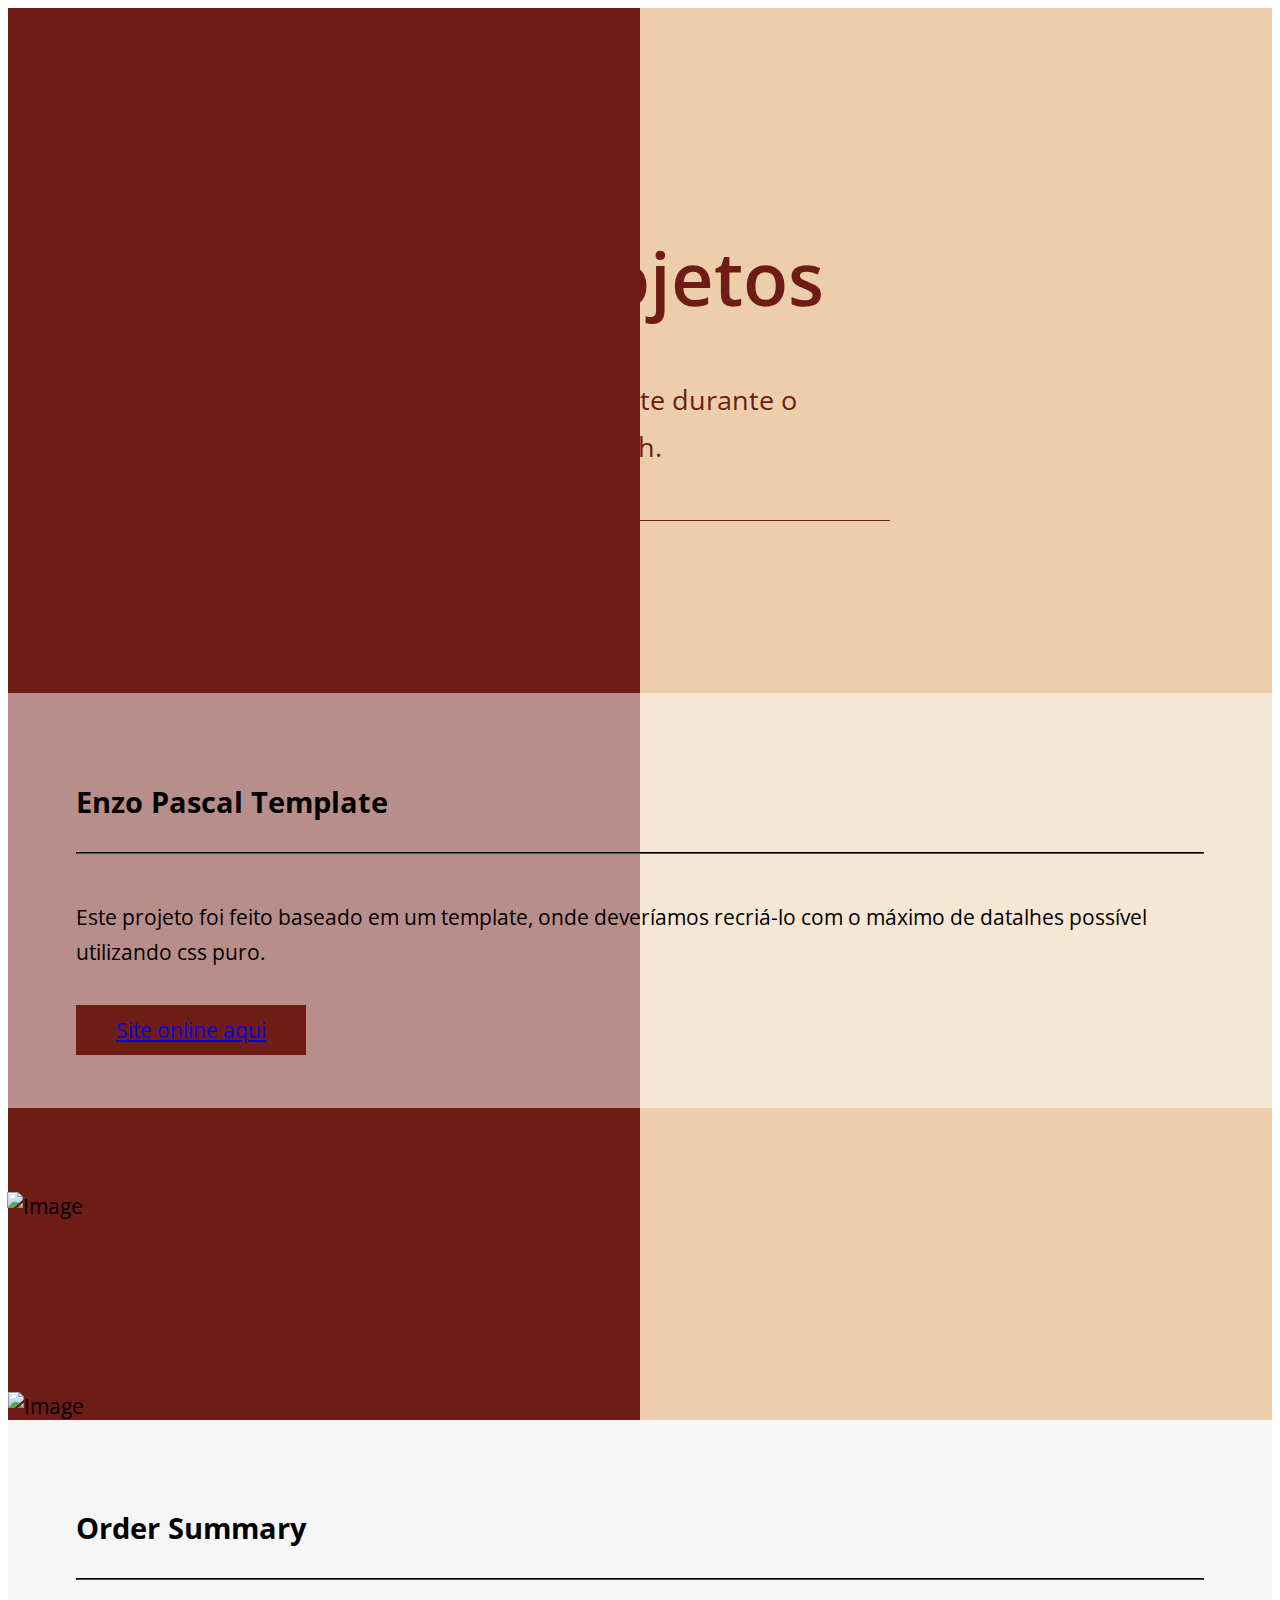
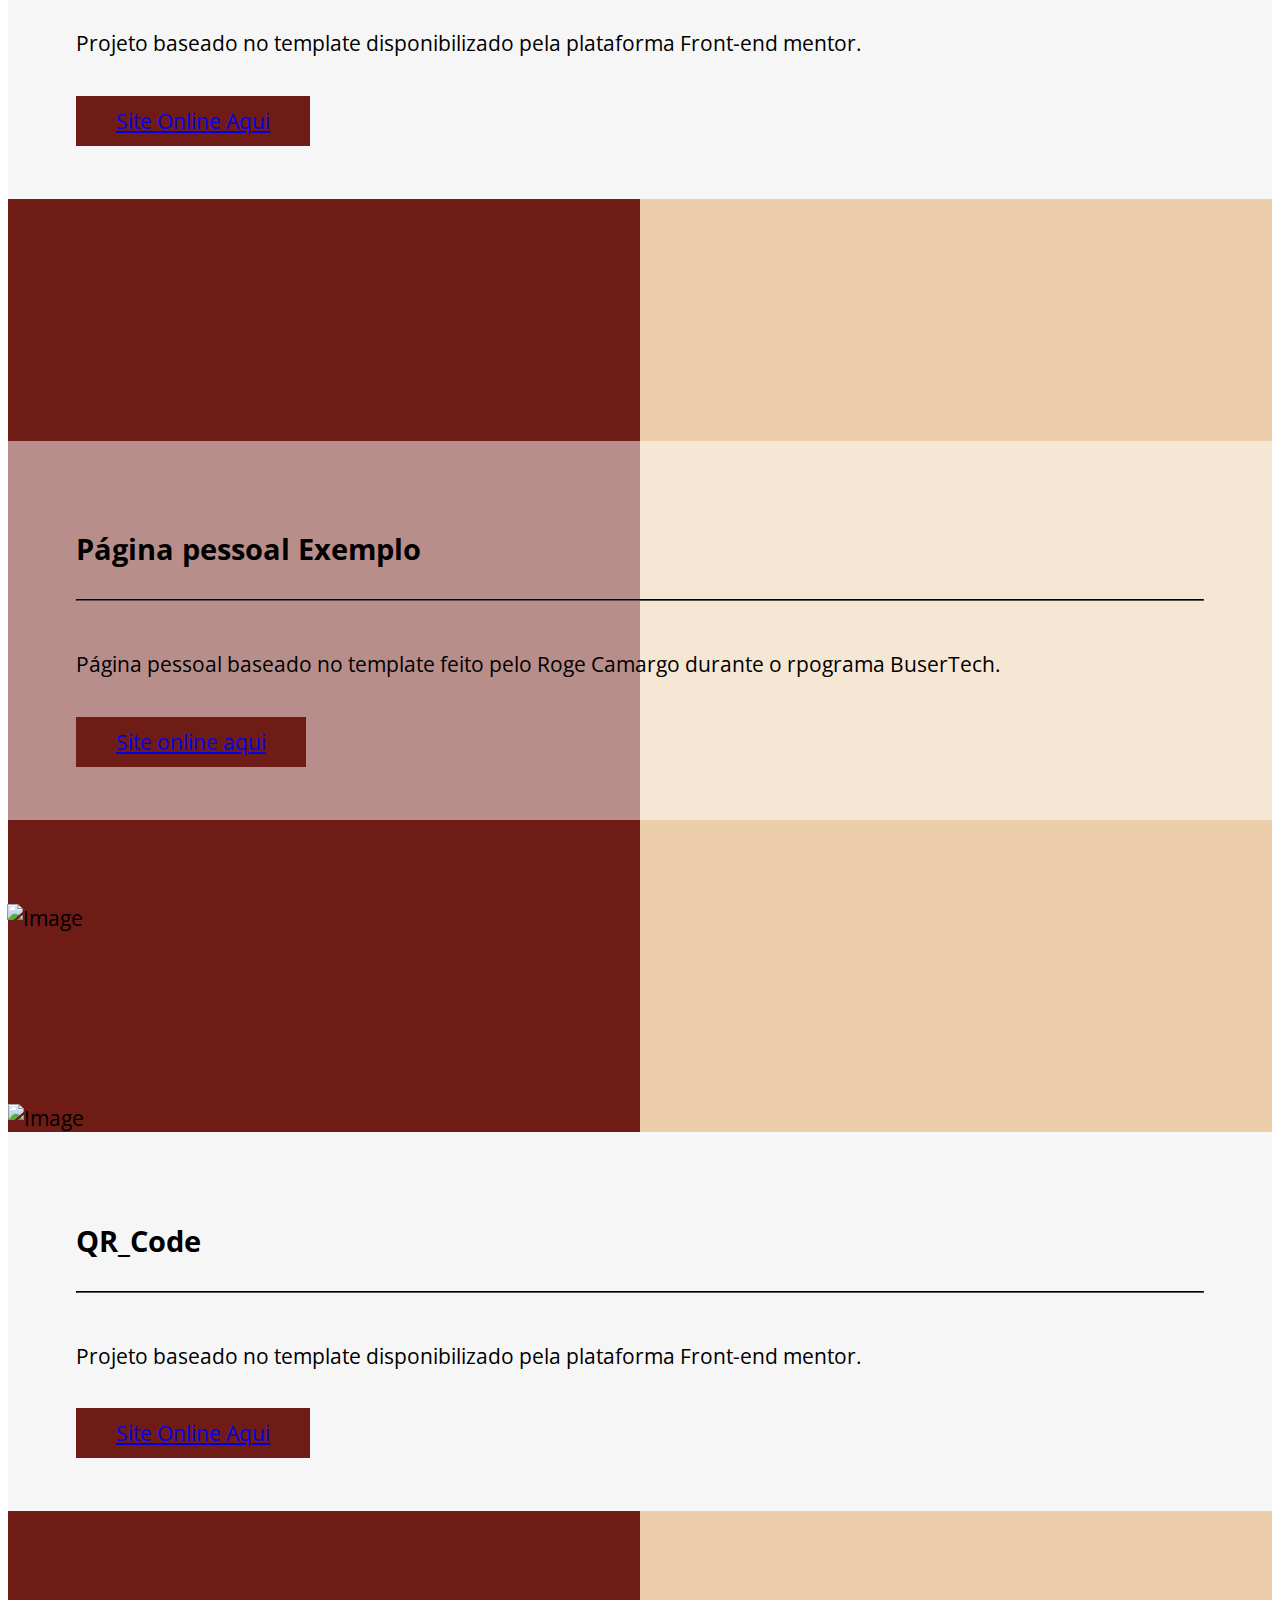
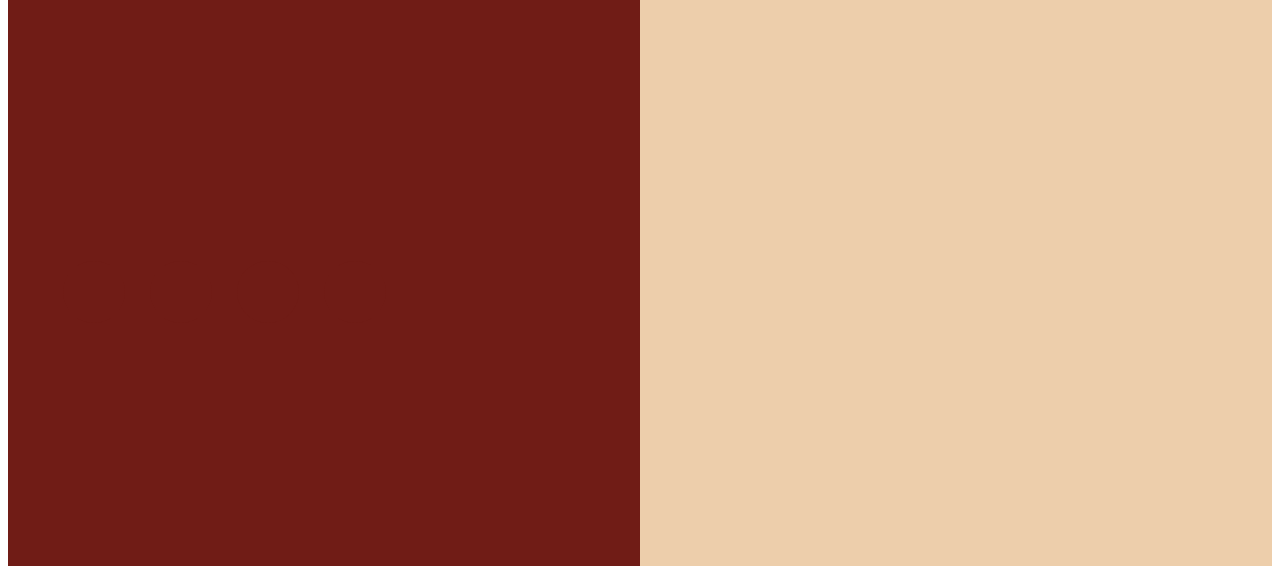
==== css-projects.html @ 2df371c5 "fotos adcionadas e página projetos" ====
<!DOCTYPE html>
<html lang="en">
  <head>
    <meta charset="UTF-8" />
    <meta name="viewport" content="width=device-width, initial-scale=1.0" />
    <meta http-equiv="X-UA-Compatible" content="ie=edge" />

    <link rel="stylesheet" href="https://fonts.googleapis.com/css?family=Open+Sans:400,600" />
    <!-- Google web font "Open Sans" -->
    <link rel="stylesheet" href="css/all.min.css" />
    <link rel="stylesheet" href="css/bootstrap.min.css" />
    <link rel="stylesheet" href="css/templatemo-style.css" />
    <title>Css Projects</title>
  </head>
<!--
Sided Template
https://templatemo.com/tm-527-sided
-->
  <body>
    <div class="columns-bg">
      <!-- Logo & Intro -->
      <section id="logo" class="tm-section-logo">
        <div class="container-fluid">
          <div class="row">
            <div class="col-sm-12 offset-sm-0 col-md-6 offset-md-6">
              <div class="tm-site-name-container">
                <div class="tm-site-name-container-inner">
                  <h1 class="text-uppercase tm-text-primary tm-site-name">
                    Css Projetos
                  </h1>
                  <p class="tm-text-primary tm-site-description">
                   Feitos principalmente durante o programa BuserTech.
                  </p>
                </div>
              </div>
            </div>
          </div>
        </div>
      </section>

      <!-- Section 1 -->
      <section id="section_1" class="tm-p-2-section-1 tm-sm-bg-blue">
        <div class="container-fluid">
          <div class="row flex-column-reverse flex-lg-row">
            <div class="col-md-12 col-lg-6 tm-text-left-container">
              <div class="tm-section-text-container-3 tm-bg-white-alpha h-100">
                <h2 class="tm-section-title-mb">Enzo Pascal Template</h2>
                <hr class="tm-hr-mb" />
                <p class="tm-p-mb">
                 Este projeto foi feito baseado em um template, onde deveríamos recriá-lo com o máximo de datalhes possível utilizando css puro.
                </p>
                <div class="text-right">
                  <a href="https://marilia-borgo.github.io/Enzo-pascal-portfolio-desafio/" class="btn btn-primary">Site online aqui</a>
                </div>
              </div>
            </div>
            <div
              class="col-md-12 col-lg-6 tm-section-image-container tm-img-right-container"
            >
              <img
                src="https://github.com/marilia-borgo/Enzo-pascal-portfolio-desafio/raw/master/images/layout-desktop.jpeg"
                alt="Image"
                class="img-fluid tm-img-right"
              />
            </div>
          </div>
        </div>
      </section>

      <!-- Section 2 -->
      <section id="section_2" class="tm-section-4">
        <div class="container-fluid">
          <div class="row">
            <div
              class="col-md-12 col-lg-6 tm-section-image-container tm-img-left-container"
            >
              <img src="https://github.com/marilia-borgo/OrderSummary/raw/master/design/desktop-design.jpg" alt="Image" class="img-fluid" />
            </div>
            <div class="col-md-12 col-lg-6 pl-lg-0">
              <div class="tm-section-text-container-3 tm-bg-gray h-100">
                <h2 class="tm-section-title-mb">Order Summary</h2>
                <hr class="tm-hr-mb" />
                <p class="tm-p-mb">
                  Projeto baseado no template disponibilizado pela plataforma Front-end mentor. 
                </p>
                <div class="text-right">
                  <a href="https://marilia-borgo.github.io/OrderSummary/" class="btn btn-primary">Site Online Aqui</a>
                </div>
              </div>
            </div>
          </div>
        </div>
      </section>

<!--section3-->
      <section id="section_3" class="tm-p-2-section-1 tm-sm-bg-blue">
        <div class="container-fluid">
          <div class="row flex-column-reverse flex-lg-row">
            <div class="col-md-12 col-lg-6 tm-text-left-container">
              <div class="tm-section-text-container-3 tm-bg-white-alpha h-100">
                <h2 class="tm-section-title-mb">Página pessoal Exemplo</h2>
                <hr class="tm-hr-mb" />
                <p class="tm-p-mb">
                Página pessoal baseado no template feito pelo Roge Camargo durante o rpograma BuserTech.
                </p>
                <div class="text-right">
                  <a href="https://marilia-borgo.github.io/D2.5/" target="_blank" class="btn btn-primary">Site online aqui</a>
                </div>
              </div>
            </div>
            <div
              class="col-md-12 col-lg-6 tm-section-image-container tm-img-right-container"
            >
              <img
                src="https://github.com/marilia-borgo/D2.5/raw/master/images/sitepessoal%20tempate.png"
                alt="Image"
                class="img-fluid tm-img-right"
              />
            </div>
          </div>
        </div>
      </section>

      
      <!-- Section 4 -->
      <section id="section_4" class="tm-section-4">
        <div class="container-fluid">
          <div class="row">
            <div
              class="col-md-12 col-lg-6 tm-section-image-container tm-img-left-container"
            >
              <img src="https://github.com/marilia-borgo/Qr_code_frontendMentor/raw/master/design/desktop-design.jpg" alt="Image" class="img-fluid" />
            </div>
            <div class="col-md-12 col-lg-6 pl-lg-0">
              <div class="tm-section-text-container-3 tm-bg-gray h-100">
                <h2 class="tm-section-title-mb">QR_Code</h2>
                <hr class="tm-hr-mb" />
                <p class="tm-p-mb">
                  Projeto baseado no template disponibilizado pela plataforma Front-end mentor. 
                </p>
                <div class="text-right">
                  <a href="https://marilia-borgo.github.io/OrderSummary/" class="btn btn-primary">Site Online Aqui</a>
                </div>
              </div>
            </div>
          </div>
        </div>
      </section>

    

      <section id="outro">
        <div class="container-fluid">
          <div class="row">
            <div class="col-sm-12 col-md-6">
              <div class="tm-section-text-container-5 tm-text-white">
                <p>
                 ...
                </p>
                <i
                  >&ldquo;O medo se deve somente àquelas coisas que podem causar algum tipo de dano; As outras não, pois não fazem nenhum mal.
                  &rdquo; - Dante Aliguieri</i
                >
              </div>
            </div>
            <div class="col-sm-12 col-md-6">
              <div class="tm-section-text-container-6">
                <a class="tm-social-icon-container" href="https://marilia-borgo.github.io/OrderSummary/">
                  <span class="tm-social-icon-container-inner">
                    <i class="fab fa-facebook-f"></i>
                  </span>
                </a>
                <a class="tm-social-icon-container">
                  <span class="tm-social-icon-container-inner">
                    <i class="fab fa-twitter"></i>
                  </span>
                </a>
                <a class="tm-social-icon-container">
                  <span class="tm-social-icon-container-inner">
                    <i class="fab fa-instagram"></i>
                  </span>
                </a>
                <a class="tm-social-icon-container">
                  <span class="tm-social-icon-container-inner">
                    <i class="fab fa-google-plus-g"></i>
                  </span>
                </a>
              </div>
            </div>
          </div>
          <div class="row">
            <footer class="col-sm-12 col-md-6 offset-md-6 px-md-0">
              <p class="tm-copyright-text mb-0 tm-text-primary">
                Marília Borgo de Moraes | 2022 
                
                
            </footer>
          </div>
        </div>
      </section>
    </div>
    <!-- /.columns-bg -->
  </body>
</html>
---- css/templatemo-style.css ----
/*

Sided Template

https://templatemo.com/tm-527-sided



    Primary color         #701C16
    Primary bright color  #3399FF
    Gray bg               #f6f6f6
    Dark Gray bg          #eeeeee
*/

html {
  font-family: "Open Sans", Arial, Helvetica, sans-serif;
  font-size: 21px;
  font-weight: 400;
  -webkit-font-smoothing: antialiased;
  scroll-behavior: smooth;
}

body {
  overflow-x: hidden;
}

a,
button {
  transition: all 0.3s ease;
}

a:hover {
  text-decoration: none;
}

.tm-bg-white-alpha {
  background-color: rgba(255, 255, 255, 0.5);
}

.tm-bg-black-alpha {
  background-color: rgba(0, 0, 0, 0.5);
}

.tm-bg-gray {
  background-color: #f6f6f6;
}

.tm-bg-dark-gray {
  background-color: #eeeeee;
}

h2 {
  font-size: 1.4rem;
}

p {
  line-height: 1.7;
}

.tm-text-white {
  color: #EDCEAB;
}

.columns-bg {
  background-image: linear-gradient(
    to right,
    #701C16,
    #701C16 50%,
    #EDCEAB 50%
  );
}

.container-fluid {
  max-width: 1310px;
}

.tm-section-logo {
  padding-top: 170px;
  padding-bottom: 0;
}

.tm-section-logo-short {
  padding-top: 100px;
}

.tm-p-1-section-1 {
  margin-bottom: 80px;
}

#our_place {
  padding-top: 70px;
  padding-bottom: 70px;
}

.tm-section-4 {
  padding-top: 70px;
  padding-bottom: 70px;
}

#gallery {
  padding-top: 115px;
  padding-bottom: 110px;
}

.tm-section-contact {
  padding-top: 110px;
  padding-bottom: 90px;
}

#outro {
  padding-top: 90px;
}

#footer {
  padding-top: 30px;
  padding-bottom: 55px;
}

.tm-bg-primary {
  background-color: #701C16;
}

.tm-text-primary {
  color: #701C16;
}

.tm-text-primary-bright {
  color: #701C16;
}

.tm-hr-primary-bright {
  border-color: #701C16;
}

.tm-hr-white {
  border-color: white;
}

.tm-text-secondary {
  color: #701C16;
}

.tm-text-gray {
  color: #656565;
}

.tm-text-accent {
  color: #701C16;
}

.tm-section-title-2 {
  font-size: 1.8rem;
  text-align: right;
}

.tm-section-title-underline {
  border-top: 1px solid black;
  max-width: 500px;
  margin-right: 0;
  width: 85%;
}

.tm-site-name-container {
  max-width: 500px;
  margin-left: auto;
  margin-right: auto;
  border-bottom: 1px solid #701C16;
  display: flex;
  align-items: center;
  justify-content: center;
}

.tm-site-name-container-inner {
  display: inline-block;
  margin-left: auto;
  margin-right: auto;
}

.tm-site-name {
  font-size: 3.5rem;
  font-weight: 600;
}

.tm-site-description {
  font-size: 1.3rem;
  margin-bottom: 50px;
}

.tm-section-text-container {
  padding: 0 50px;
}

.tm-section-text-container-2 {
  padding: 20px 55px 30px;
  max-width: 640px;
}

.tm-section-text-container-3 {
  padding: 64px 68px;
}

.tm-section-col-4 {
  margin-right: 0;
  margin-left: auto;
}

.tm-section-text-container-4 {
  padding: 40px 55px 0;
}

.tm-footer-text-container {
  padding: 0 70px;
}

.tm-section-text-container-5 {
  max-width: 430px;
  padding-right: 85px;
  margin-right: 0;
  margin-left: auto;
}

.tm-section-text-container-6 {
  padding: 0 55px 60px;
}

.tm-section-text-container-8 {
  padding: 64px 68px;
}

.tm-section-title-mb {
  margin-bottom: 30px;
}

.tm-section-title-mb-2 {
  margin-bottom: 50px;
}

.tm-img-right {
  margin-left: -1px; /* to fix 1 px gap in Chrome */
  margin-top: 4rem;
}

.tm-img-left-container,
.tm-text-left-container {
  padding-right: 0;
  margin-top: 2rem;
  
}

.tm-img-right-container {
  padding-left: 0;
}

/* Common style */
.grid {
  overflow: auto;
  display: flex;
  align-items: baseline;
  margin-left: auto;
  margin-right: auto;
}

.grid figure {
  position: relative;
  overflow: hidden;
  background: #3085a3;
  text-align: center;
  cursor: pointer;
  margin-left: 10px;
  margin-right: 10px;
}

.grid figure img {
  position: relative;
  display: block;
  min-height: 100%;
  max-width: 100%;
  opacity: 0.8;
}

.grid figure figcaption {
  padding: 2em;
  color: #fff;
  text-transform: uppercase;
  /* font-size: 1.25em; */
  -webkit-backface-visibility: hidden;
  backface-visibility: hidden;
}

.grid figure figcaption::before,
.grid figure figcaption::after {
  pointer-events: none;
}

.grid figure figcaption,
.grid figure figcaption > a {
  position: absolute;
  top: 0;
  left: 0;
  width: 100%;
  height: 100%;
}

/* Anchor will cover the whole item by default */
/* For some effects it will show as a button */
.grid figure figcaption > a {
  z-index: 1000;
  text-indent: 200%;
  white-space: nowrap;
  font-size: 0;
  opacity: 0;
}

.grid figure h2 {
  word-spacing: -0.15em;
  font-weight: 300;
}

.grid figure h2 span {
  font-weight: 800;
}

.grid figure h2,
.grid figure p {
  margin: 0;
}

.grid figure p {
  letter-spacing: 1px;
  font-size: 68.5%;
}

/*---------------*/
/***** Duke *****/
/*---------------*/

figure.effect-duke {
  background: -webkit-linear-gradient(-45deg, #34495e 0%, #cc6055 100%);
  background: linear-gradient(-45deg, #34495e 0%, #cc6055 100%);
}

figure.effect-duke img,
figure.effect-duke p {
  -webkit-transition: opacity 0.35s, -webkit-transform 0.35s;
  transition: opacity 0.35s, transform 0.35s;
}

figure.effect-duke:hover img {
  opacity: 0.1;
  -webkit-transform: scale3d(2, 2, 1);
  transform: scale3d(2, 2, 1);
}

figure.effect-duke h2 {
  -webkit-transition: -webkit-transform 0.35s;
  transition: transform 0.35s;
  -webkit-transform: scale3d(0.8, 0.8, 1);
  transform: scale3d(0.8, 0.8, 1);
  -webkit-transform-origin: 50% 100%;
  transform-origin: 50% 100%;
}

figure.effect-duke p {
  position: absolute;
  bottom: 0;
  left: 0;
  margin: 20px;
  padding: 30px;
  border: 2px solid #fff;
  text-transform: none;
  font-size: 90%;
  opacity: 0;
  -webkit-transform: scale3d(0.8, 0.8, 1);
  transform: scale3d(0.8, 0.8, 1);
  -webkit-transform-origin: 50% -100%;
  transform-origin: 50% -100%;
}

figure.effect-duke:hover h2,
figure.effect-duke:hover p {
  opacity: 1;
  -webkit-transform: scale3d(1, 1, 1);
  transform: scale3d(1, 1, 1);
}

.tm-contact-section {
  font-size: 0.95rem;
}

.tm-contact-left {
  max-width: 450px;
  margin-left: auto;
  margin-right: 0;
  padding: 70px 45px 70px 70px;
  margin-top: 159px;
}

.tm-contact-left,
.tm-contact-form-container {
  max-width: 450px;
}

.tm-contact-link {
  color: #313638;
  display: flex;
  align-items: center;
  font-size: 0.8rem;
}

.tm-contact-icon-container {
  display: inline-block;
  background-color: white;
  color: #701C16;
  width: 70px;
  height: 70px;
  border-radius: 50%;
  margin-right: 30px;
}

.tm-contact-icon-container-inner {
  display: flex;
  align-items: center;
  justify-content: center;
  height: 100%;
}

.tm-social-icon-container {
  cursor: pointer;
  width: 62px;
  height: 62px;
  background-color: #701C16;
  border-radius: 50%;
  display: inline-block;
  text-align: center;
  margin-right: 20px;
  margin-bottom: 20px;
  align-items: center;
  justify-content: center;
}

.tm-social-icon-container-inner {
  display: flex;
  align-items: center;
  justify-content: center;
  height: 100%;
}

.tm-contact-icon {
  font-size: 1.5rem;
}

.tm-phone-icon {
  margin-top: -2px;
  margin-left: -2px;
}

.tm-contact-form {
  max-width: 380px;
}

.form-group {
  margin-bottom: 1.5rem;
}

.form-control {
  border-color: #9a9a9a;
  font-size: 0.9rem;
}

.form-control:focus {
  box-shadow: none;
}

.tm-contact-form-container {
  padding: 10px 67px;
}

.tm-btn-submit {
  border: 1px solid #9a9a9a;
  padding: 10px 35px;
  color: #313638;
  font-size: 0.9rem;
}

.tm-btn-submit:hover {
  color: #701C16;
  border-color: #701C16;
}

.tm-social-icon-container:hover {
  background-color: #EDCEAB;
}

.tm-social-icon-container i {
  color: white;
}

.tm-copyright-text {
  font-size: 0.85rem;
}

.tm-copyright-link {
  color: #701C16;
}

.tm-p-2-section-1 {
  margin-top: 70px;
  padding-top: 60px;
  padding-bottom: 60px;
}

.tm-p-3-section-1 {
  padding-top: 82px;
}

.tm-p-3-section-3 {
  margin-top: 60px;
  margin-bottom: 40px;
}

.tm-p-3-section-contact {
  padding-top: 60px;
}

.tm-section-underline {
  width: 50%;
}

.btn {
  padding: 11px 40px;
  border-radius: 0;
}

.btn-primary {
  background-color: #701C16;
  border-color: #701C16;
}

.btn-secondary {
  background-color: white;
  border-color: white;
  color: #701C16;
}

.btn-secondary:hover {
  color: #701C16;
  background-color: #c5c7ca;
  border-color: #c5c7ca;
}

hr {
  border-color: black;
}

.tm-hr-mb {
  margin-bottom: 46px;
}

.tm-p-mb {
  margin-bottom: 45px;
}

.tm-text-right-container {
  padding-left: 0;
}

.tm-section-text-container-7 {
  padding: 65px 140px;
}

#bg_img_31 {
  background-image: url(../img/forty_image_31.jpg);
  height: 640px;
  background-repeat: no-repeat;
  background-size: cover;
  background-position: center;
}

#bg_img_32 {
  background-image: url(../img/forty_image_32.jpg);
  height: 640px;
  background-repeat: no-repeat;
  background-size: cover;
  background-position: center;
}

.tm-section-icon-container {
  display: flex;
  align-items: center;
  justify-content: center;
  flex-direction: column;
}

.fa-6x {
  font-size: 6em;
}

.tm-overlay-container {
  position: relative;
}

.tm-text-overlay {
  max-width: 498px;
  width: 50%;
  height: 100%;
  margin-left: 50%;
}

.tm-copyright-text {
  padding: 60px 40px 55px 70px;
}

@media (min-width: 1200px) {
  .container {
    max-width: 1280px;
  }
}

@media (max-width: 1200px) {
  .tm-section-title-underline {
    max-width: 350px;
  }

  .grid figure h2 {
    font-size: 1.1em;
  }

  figure.effect-duke p {
    padding: 20px;
  }

  .tm-social-icon-container {
    width: 50px;
    height: 50px;
  }
}

@media (max-width: 1100px) {
  .tm-section-underline {
    width: 60%;
  }
}

@media (max-width: 991px) {
  .grid {
    flex-wrap: wrap;
    max-width: 640px;
    margin-left: auto;
    margin-right: auto;
  }

  .tm-social-icon-container {
    margin-right: 10px;
  }

  .tm-section-text-container-2 {
    margin: 0 auto;
    background-color: rgba(255, 255, 255, 0.9);
  }

  .tm-section-text-container-3 {
    max-width: 640px;
    margin-left: auto;
    margin-right: auto;
  }

  .tm-section-text-container-4 {
    padding-left: 15px;
    padding-right: 15px;
    max-width: 320px;
  }

  .tm-section-image-container {
    text-align: center;
  }

  .tm-img-left-container,
  .tm-text-left-container {
    padding-right: 15px;
  }

  .tm-img-right-container {
    padding-left: 15px;
  }

  .tm-section-title-2 {
    text-align: center;
  }

  .tm-section-title-underline {
    margin-left: auto;
    margin-right: auto;
  }

  .tm-section-text-container-7 {
    max-width: 640px;
    margin-left: auto;
    margin-right: auto;
    padding: 64px 68px;
  }

  .tm-text-overlay {
    padding: 7%;
    width: 100%;
    margin-left: auto;
    position: relative;
    right: 0;
  }

  .tm-section-underline {
    width: 80%;
  }
}

@media (max-width: 900px) {
  #outro {
    padding-top: 45px;
  }
}

@media (max-width: 767px) {
  .columns-bg {
    background-image: none;
  }

  .tm-site-name-container {
    background-color: rgba(255, 255, 255, 0.5);
  }

  .tm-section-logo {
    padding-top: 3rem;
  }

  .tm-p-1-section-1 {
    margin-top: 50px;
    margin-bottom: 50px;
  }

  .tm-p-2-section-1 {
    margin-top: 50px;
  }

  .tm-p-3-section-3 {
    margin-top: 0;
  }

  #intro,
  #section_4,
  #contact {
    background-color: #701C16;
  }

  #our_place {
    background-color: white;
    padding-top: 35px;
    padding-bottom: 35px;
  }

  #gallery {
    padding-top: 60px;
    padding-bottom: 60px;
  }

  .tm-section-contact {
    padding-top: 80px;
    padding-bottom: 80px;
  }

  #outro {
    padding-top: 60px;
  }

  #footer {
    padding-top: 0;
    padding-bottom: 15px;
  }

  .tm-contact-left {
    margin-left: 0;
  }

  .tm-section-text-container {
    padding: 50px;
  }

  .tm-section-text-container-4 {
    padding: 30px 70px 0;
    max-width: none;
  }

  .tm-section-text-container-5 {
    margin-left: 0;
  }

  .tm-section-text-container-6 {
    margin-top: 50px;
    padding: 0;
  }

  #outro .tm-text-white {
    color: #701C16;
  }

  .tm-contact-left,
  .tm-contact-form-container {
    margin-left: auto;
    margin-right: auto;
  }

  .tm-contact-form-container {
    padding-bottom: 0;
  }

  .tm-btn-submit {
    color: white;
    border-color: white;
  }

  .tm-btn-submit:hover {
    color: #e9ecef;
    border-color: #e9ecef;
  }

  .form-control {
    background-color: transparent;
    color: white;
    border-color: white;
  }

  .form-control::placeholder {
    /* Chrome, Firefox, Opera, Safari 10.1+ */
    color: white;
    opacity: 1; /* Firefox */
  }

  .form-control:-ms-input-placeholder {
    /* Internet Explorer 10-11 */
    color: white;
  }

  .form-control::-ms-input-placeholder {
    /* Microsoft Edge */
    color: white;
  }

  .tm-copyright-text {
    background-color: rgba(255, 255, 255, 0.8);
    padding: 10px 10px 10px 0;
  }

  .tm-sm-bg-blue {
    background-color: #701C16;
  }

  .tm-section-icon-container {
    padding-top: 150px;
    padding-bottom: 150px;
  }

  .tm-section-underline {
    width: 100%;
  }

  #bg_img_31 {
    height: 500px;
  }

  .tm-p-3-section-contact {
    padding-bottom: 60px;
  }
}

@media (max-width: 687px) {
  .grid figure {
    flex: 1 0 40%;
  }
}

@media (max-width: 575px) {
  .tm-section-text-container-5 {
    padding-right: 15px;
    margin-left: 0;
    margin-right: auto;
  }

  .tm-section-text-container-6 {
    padding: 0 15px 0 0;
    margin-left: 0;
    margin-right: auto;
    max-width: 450px;
  }

  .tm-section-text-container-3,
  .tm-section-text-container-8 {
    padding: 40px 30px;
  }

  .tm-section-icon-container {
    padding-top: 90px;
    padding-bottom: 90px;
  }
}

@media (max-width: 529px) {
  .grid {
    max-width: 300px;
    overflow-x: hidden;
  }
  .grid figure {
    flex: 1 0 100%;
  }

  .tm-section-text-container-4 {
    max-width: 320px;
    margin-left: auto;
    margin-right: auto;
    padding: 30px;
  }
}

@media (max-width: 480px) {
  h1 {
    font-size: 2rem;
  }

  .tm-site-name-container {
    padding-left: 15%;
    padding-right: 10%;
  }

  .tm-sm-bg-white-alpha {
    background-color: rgba(255, 255, 255, 0.8);
    padding: 5px;
  }

  .grid {
    flex-wrap: wrap;
  }

  .tm-gallery-title-col {
    padding-right: 15px;
  }

  .tm-section-text-container-4 {
    padding: 30px;
  }

  .tm-footer-text-container {
    padding-left: 25px;
  }

  .tm-contact-left {
    padding: 60px 30px;
  }

  .tm-contact-form-container {
    padding: 40px 30px 0;
  }

  #outro {
    padding-top: 40px;
    padding-left: 10px;
  }

  #bg_img_32 {
    height: 600px;
  }
}
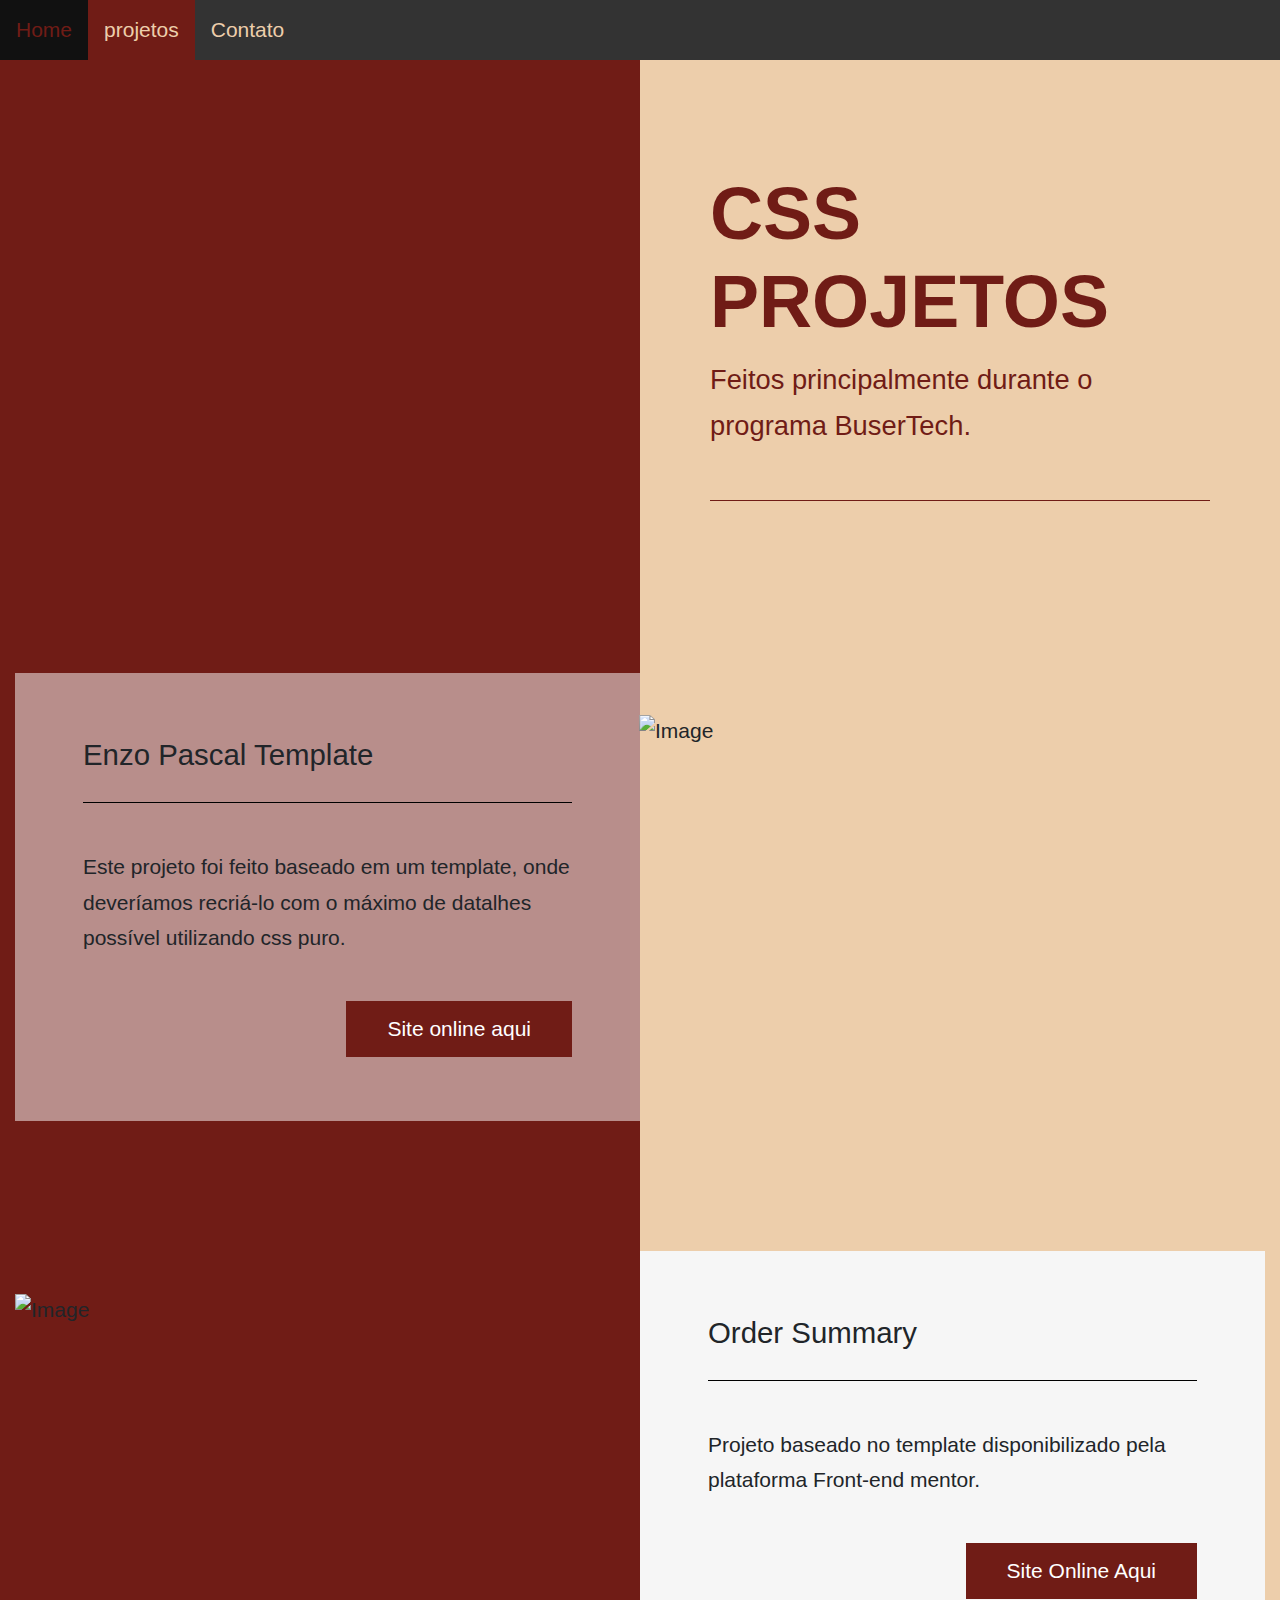
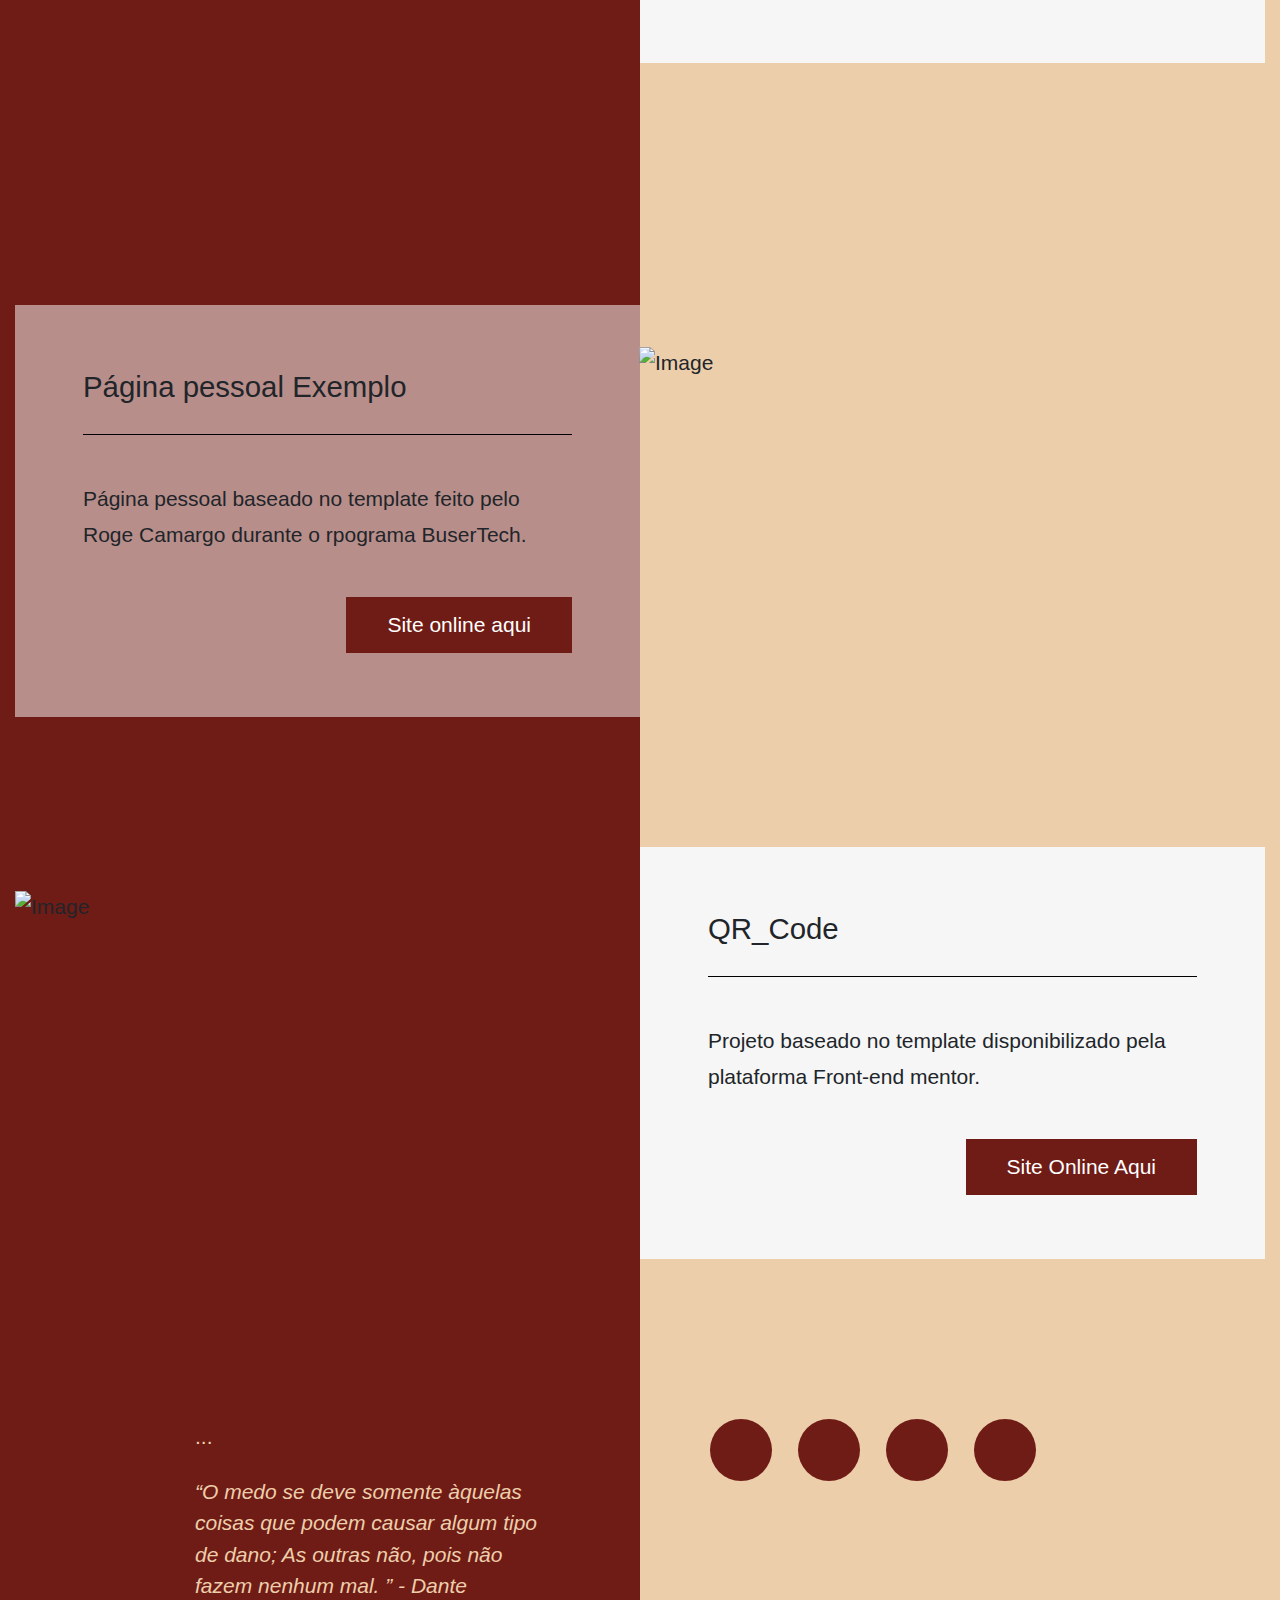
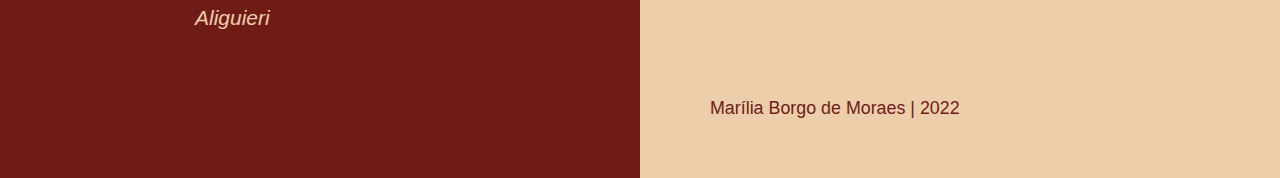
==== commit 82ff5cd7: "navbar adicionada" ====
--- a/css-projects.html
+++ b/css-projects.html
@@ -12,10 +12,13 @@
     <link rel="stylesheet" href="css/templatemo-style.css" />
     <title>Css Projects</title>
   </head>
-<!--
-Sided Template
-https://templatemo.com/tm-527-sided
--->
+  <nav>
+    <ul>
+      <li><a href="index.html">Home</a></li>
+      <li><a class="active"href="index.html">projetos</a></li>
+      <li><a href="index.html">Contato</a></li>
+    </ul>
+  </nav>
   <body>
     <div class="columns-bg">
       <!-- Logo & Intro -->
--- a/css/templatemo-style.css
+++ b/css/templatemo-style.css
@@ -610,6 +610,39 @@
   padding: 60px 40px 55px 70px;
 }
 
+ul {
+  list-style-type: none;
+  margin: 0;
+  padding: 0;
+  overflow: hidden;
+  background-color: #333;
+  position: fixed;
+  top: 0px;
+  z-index: 1;
+  width: 100%;
+}
+
+li {
+  float: left;
+}
+
+li a {
+  display: block;
+  color: #EDCEAB;
+  text-align: center;
+  padding: 14px 16px;
+  text-decoration: none;
+  top:0;
+}
+
+li a:hover:not(.active) {
+  background-color: #111;
+}
+
+.active {
+  background-color: #701C16;
+}
+
 @media (min-width: 1200px) {
   .container {
     max-width: 1280px;
@@ -712,13 +745,16 @@
   }
 }
 
+
 @media (max-width: 900px) {
   #outro {
     padding-top: 45px;
   }
+  
 }
 
 @media (max-width: 767px) {
+ 
   .columns-bg {
     background-image: none;
   }
@@ -751,7 +787,7 @@
   }
 
   #our_place {
-    background-color: white;
+    background-color: #EDCEAB;
     padding-top: 35px;
     padding-bottom: 35px;
   }
@@ -844,7 +880,7 @@
   }
 
   .tm-copyright-text {
-    background-color: rgba(255, 255, 255, 0.8);
+    background-color: #EDCEAB;
     padding: 10px 10px 10px 0;
   }
 
@@ -874,9 +910,15 @@
   .grid figure {
     flex: 1 0 40%;
   }
+
+ 
 }
 
 @media (max-width: 575px) {
+
+  .html{
+    background-color: #EDCEAB;
+  }
   .tm-section-text-container-5 {
     padding-right: 15px;
     margin-left: 0;
